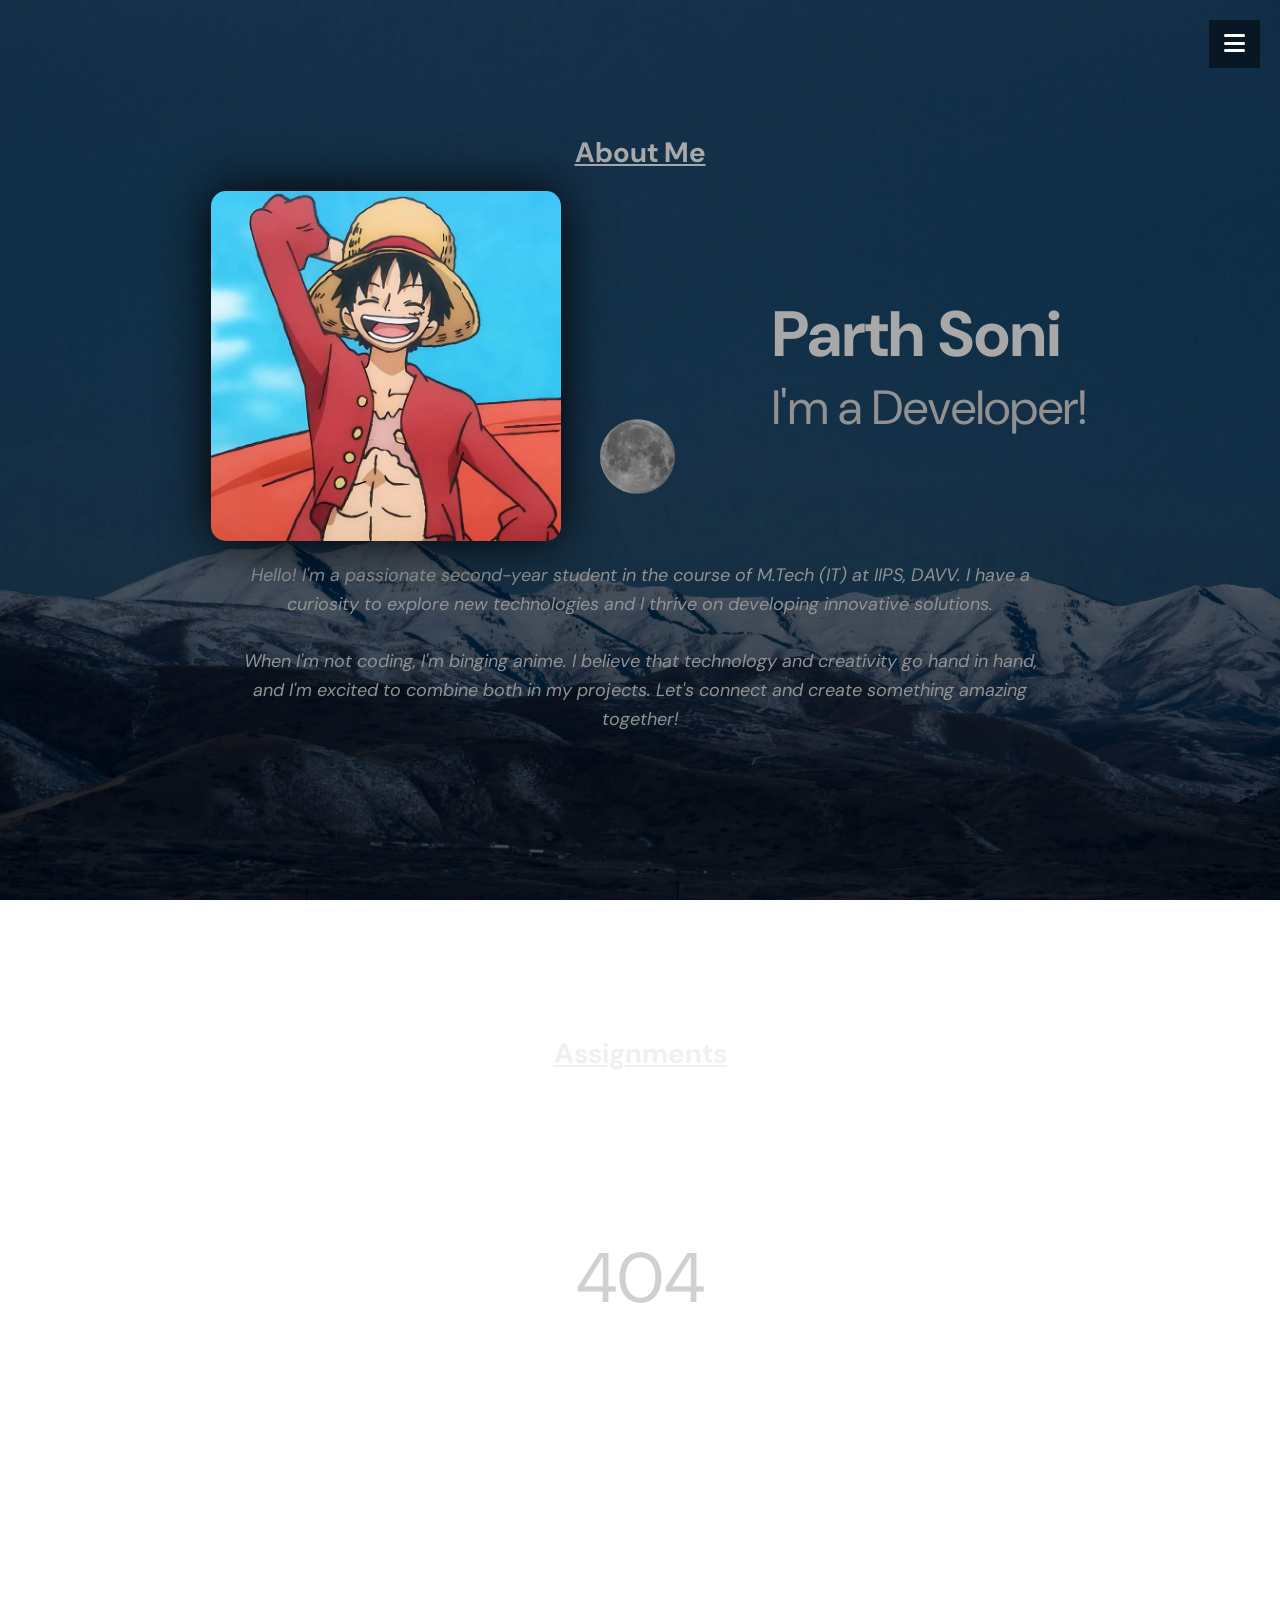
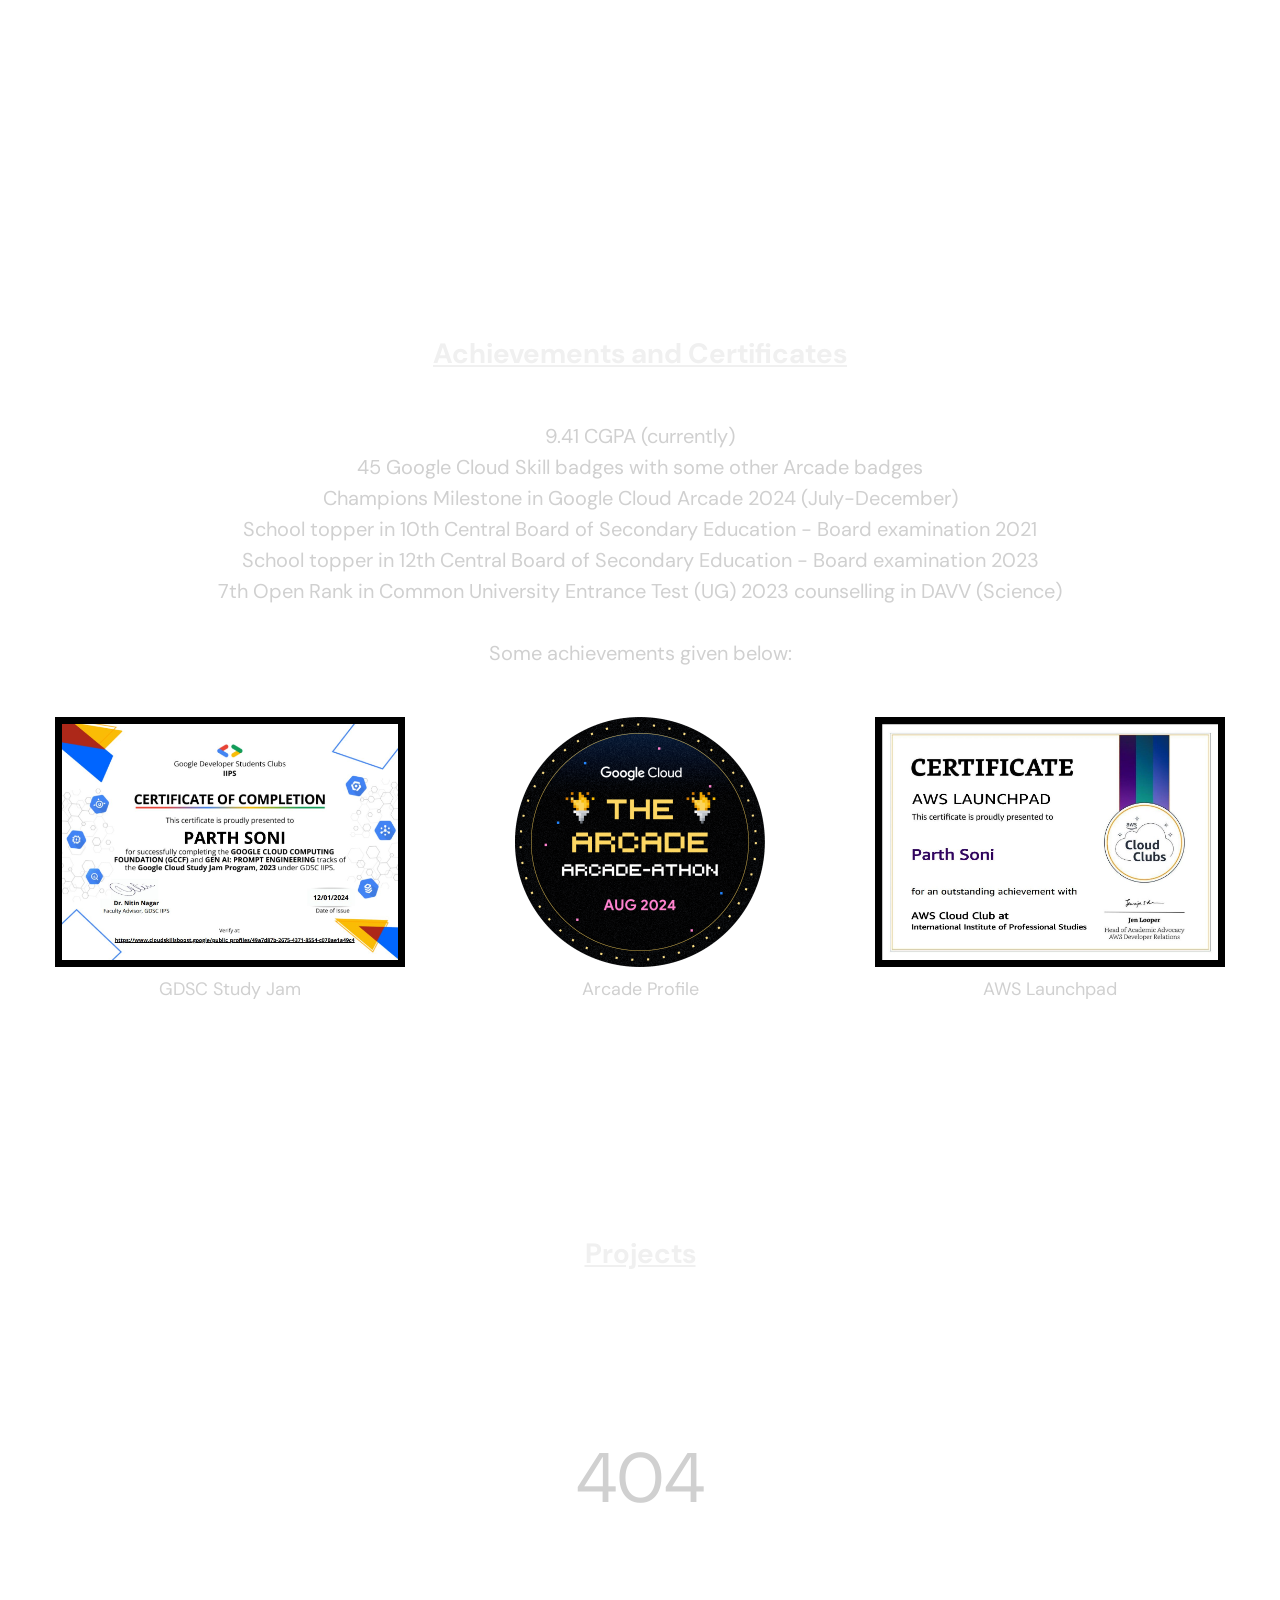
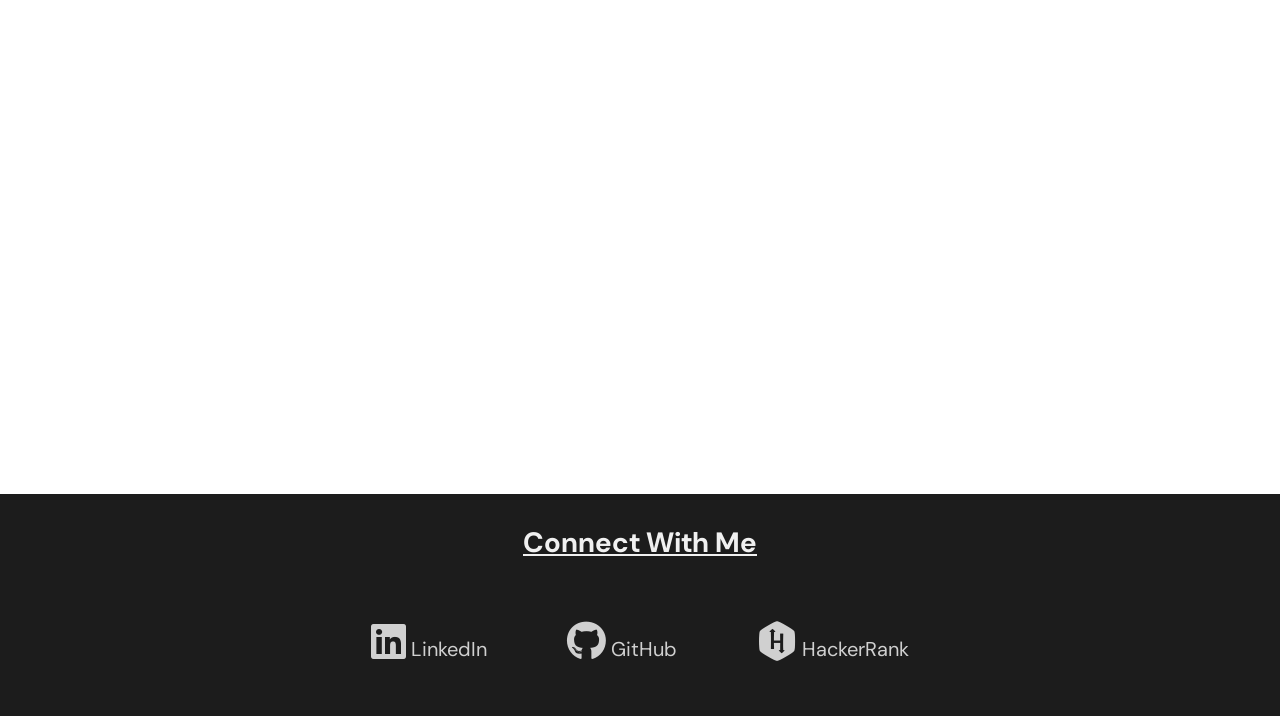
==== index.html @ fe360f9e "Update and rename portdemo.html to index.html" ====
<!DOCTYPE html>
<html lang="en">

<head>
    <meta charset="UTF-8">
    <meta name="viewport" content="width=device-width, initial-scale=1.0">
    <title>Parth Soni</title>
    <link rel="stylesheet" href="styles.css">
    <link rel="icon" href="strawhat.png" type="image/png">
    <link rel="stylesheet" href="https://cdnjs.cloudflare.com/ajax/libs/font-awesome/6.0.0-beta3/css/all.min.css">
    <link
        href="https://fonts.googleapis.com/css2?family=DM+Sans:wght@400;700&family=Montserrat:wght@400;700&display=swap"
        rel="stylesheet">
</head>

<body>

    <!-- Toggle Button -->
    <button id="toggle-button" class="toggle-button">
        <i class="fas fa-bars"></i>
    </button>

    <!-- Navigation Menu -->
    <nav id="navbar">
        <div class="navbar-brand">Parth Soni</div>
        <div class="navbar-links">
            <a href="#home"><i class="fas fa-home"></i> Home</a>
            <a href="#assignments"><i class="fas fa-tasks"></i> Assignments</a>
            <a href="#achievements"><i class="fas fa-trophy"></i> Achievements</a>
            <a href="#projects"><i class="fas fa-folder-open"></i> Projects</a>
            <a href="#contact"><i class="fas fa-envelope"></i> Contact</a>
        </div>
    </nav>

    <!-- Home Section -->
    <section id="home" class="home-section">
        <h2 class="section-heading">About Me</h2> <!-- About Me heading -->
        <div class="container">
            <div class="profile-photo">
                <img src="profile_photo.jpg" alt="Profile Photo" />
            </div>
            <div class="text-content">
                <h1 class="name">Parth Soni</h1>
                <p class="title">I'm a Developer!</p>
            </div>
        </div>
        <p class="about-me">
            Hello! I'm a passionate second-year student in the course of M.Tech (IT) at IIPS, DAVV. I have a curiosity
            to explore new technologies and I thrive on developing innovative solutions.
            <br><br>
            When I'm not coding, I'm binging anime. I believe that technology and creativity go hand in hand, and I'm
            excited to combine both in my projects. Let's connect and create something amazing together!
        </p>

    </section>

    <!-- Assignments Section -->
    <section id="assignments" class="assignments-section">
        <br>
        <h2 class="section-heading">Assignments</h2>
        <div class="content">
            <!-- Assignments content goes here -->
            <p class="mt">404</p>
        </div>
    </section>

    <!-- Achievements Section -->
    <section id="achievements" class="achievements-section">
        <br>
        <h2 class="section-heading">Achievements and Certificates</h2>

        <!-- List of Achievements -->
        <ul class="achievements-list">
            <br>
            <li>9.41 CGPA (currently)</li>
            <li>45 Google Cloud Skill badges with some other Arcade badges</li>
            <li>Champions Milestone in Google Cloud Arcade 2024 (July-December)</li>
            <li>School topper in 10th Central Board of Secondary Education - Board examination 2021</li>
            <li>School topper in 12th Central Board of Secondary Education - Board examination 2023</li>
            <li>7th Open Rank in Common University Entrance Test (UG) 2023 counselling in DAVV (Science)</li>
            <br>
            <li>Some achievements given below:</li>
        </ul>
        <br>

        <div class="ach-images">
            <div class="image-container">
                <a href="certificate_image_1.jpg" target="_blank">
                    <img src="certificate_image_1.jpg" class="certimage" alt="GDSC Study Jam" />
                </a>
                <p><a href="certificate_image_1.jpg" target="_blank">GDSC Study Jam</a></p>
            </div>

            <div class="image-container">
                <a href="https://www.cloudskillsboost.google/public_profiles/d66f8bd8-e0da-448d-9168-b3c81d70a5bd" target="_blank">
                    <img src="certificate_image_2.jpg" class="arcimage" alt="Arcade Profile" />
                </a>
                <p><a href="https://www.cloudskillsboost.google/public_profiles/d66f8bd8-e0da-448d-9168-b3c81d70a5bd" target="_blank">Arcade Profile</a></p>
            </div>

            <div class="image-container">
                <a href="certificate_image_3.jpg" target="_blank">
                    <img src="certificate_image_3.jpg" class="certimage" alt="AWS Launchpad" />
                </a>
                <p><a href="certificate_image_3.jpg" target="_blank">AWS Launchpad</a></p>
            </div>
        </div>
    </section>

    <!-- Projects Section -->
    <section id="projects" class="projects-section">
        <br>
        <h2 class="section-heading">Projects</h2>
        <div class="content">
            <!-- Projects content goes here -->
            <p class="mt">404</p>
        </div>
    </section>

    <!-- Contact Section -->
    <section id="contact" class="contact-section">
        <h2 class="section-heading">Connect With Me</h2>
        
        <div class="contact-links">
            <div class="contact-item">
                <a href="https://www.linkedin.com/in/parth-soni-1a85b128b/" target="_blank">
                    <i class="fab fa-linkedin"></i> <!-- LinkedIn Icon -->
                    <span>LinkedIn</span>
                </a>
            </div>
            <div class="contact-item">
                <a href="https://github.com/parthsoni05" target="_blank">
                    <i class="fab fa-github"></i> <!-- GitHub Icon -->
                    <span>GitHub</span>
                </a>
            </div>
            <div class="contact-item">
                <a href="https://www.hackerrank.com/parthsoni05" target="_blank">
                    <i class="fab fa-hackerrank"></i> <!-- HackerRank Icon -->
                    <span>HackerRank</span>
                </a>
            </div>
        </div>
    </section>

    <script src="script.js"></script>
</body>

</html>
---- styles.css ----
/* Basic Reset */
* {
    margin: 0;
    padding: 0;
    box-sizing: border-box;
    scroll-behavior: smooth; /* Enables smooth scrolling */
}

body {
    font-family: 'DM Sans', sans-serif; /* Use DM Sans for body text */
    background: url('background_image.jpg') no-repeat center center fixed;
    background-size: cover;
}

body::after {
    content: "";
    position: fixed;
    top: 0;
    left: 0;
    width: 100vw;
    height: 100vh;
    background: rgba(0, 0, 0, 0.3);
}

/* Scrollbar Styling */
::-webkit-scrollbar {
    width: 8px; /* Adjust the width of the scrollbar */
    height: 8px; /* Adjust the height for horizontal scrollbar */
}

::-webkit-scrollbar-track {
    background: #1c3869; /* No background for the track */
}

::-webkit-scrollbar-thumb {
    background: #acd3ff; /* Light grey color for the thumb */
    border-radius: 50px; /* Rounded corners to make it a dot */
    width: 8px; /* Initial width for the thumb */
    transition: width 0.3s ease; /* Smooth transition on hover */
}

::-webkit-scrollbar-thumb:hover {
    width: 16px; /* Elongates the thumb on hover */
    background: #649fe3; /* Darker grey on hover */
}

nav {
    position: sticky;
    top: 0;
    width: 100%;
    background: rgba(0, 0, 0, 0.5); /* More translucent */
    padding: 20px; /* Increased height */
    display: flex; /* Use flexbox for layout */
    justify-content: space-between; /* Space between items */
    align-items: center; /* Center items vertically */
    z-index: 10;
    transition: opacity 0.5s ease, visibility 0.5s ease; /* Transition for opacity and visibility */
    opacity: 0; /* Start hidden */
    visibility: hidden; /* Start hidden */
    padding-right: 60px; /* Add padding to the right to prevent overlap */
}

.navbar-brand {
    font-family: 'Montserrat', sans-serif; /* Use Montserrat for brand */
    font-size: 22px; /* Larger font size for "Parth Soni" */
    color: white; /* Ensure the text color is white */
    margin-right: auto; /* Pushes the brand towards the center */
    padding-left: 20px; /* Add some padding to the left */
}

.navbar-links {
    display: flex; /* Use flexbox for links */
}

nav a {
    margin: 0 15px;
    padding: 15px 20px; /* Adjusted for increased height */
    text-decoration: none;
    color: white;
    font-size: 18px; /* Same font size as before */
    font-weight: bold;
    position: relative;
    display: flex; /* Use flexbox for icon and text */
    align-items: center; /* Center items vertically */
}

nav a i {
    margin-right: 8px; /* Space between icon and text */
}

nav a::after {
    content: "";
    position: absolute;
    left: 50%;
    bottom: -3px;
    width: 0%;
    height: 2px;
    background: #acd3ff; /* Light blue underline */
    transition: width 0.3s ease, left 0.3s ease;
}

nav a:hover::after,
nav a.active::after {
    width: 100%;
    left: 0;
}

/* Show class for navbar */
.show {
    opacity: 1; /* Fully visible */
    visibility: visible; /* Make it visible */
}

/* Toggle Button Styles */
.toggle-button {
    background-color: rgba(0, 0, 0, 0.5);
    color: white;
    border: none;
    padding: 10px 15px;
    cursor: pointer;
    position: fixed;
    top: 20px;
    right: 20px; /* Position the button on the right */
    z-index: 20;
    font-size: 24px; /* Adjust size as needed */
}

/* Home Section Styles */
.home-section {
    display: flex;
    flex-direction: column; /* Stack children vertically */
    align-items: center; /* Center items horizontally */
    height: 100vh; /* Full screen height */
    padding: 20px;
    position: relative; /* Set position to relative for absolute positioning of child elements */
    opacity: 0; /* Start hidden */
    visibility: hidden; /* Start hidden */
    transition: opacity 1s ease, visibility 1s ease; /* Transition for opacity and visibility */
}

.home-section.show {
    opacity: 1; /* Fully visible */
    visibility: visible; /* Make it visible */
}

.container {
    display: flex;
    align-items: center;
    justify-content: center; /* Center items horizontally */
    width: 100%;
}

.profile-photo {
    flex: 3; /* Take up 1 part of the space */
    display: flex;
    justify-content: center;
    align-items: center;
    z-index: 1;
    transition: transform 0.3s ease;
}

.profile-photo:hover{
    transform: scale(1.05);
}

.profile-photo img {
    width: 350px; /* Set the width of the image */
    height: 350px; /* Set the height of the image */
    border-radius: 15px; /* Make it a rounded square */
    border: px solid ; /* White border */
    box-shadow: 0px 0px 50px rgba(1, 1, 1, 1); /* Shadow effect */
}

.text-content {
    flex: 2; /* Take up 2 parts of the space */
    text-align: left; /* Align text to the left */
    padding-left: 20px; /* Add some padding */
}

.name {
    font-size: 64px; /* Large font size for name */
    font-weight: bold; /* Bold font */
    color: #f0f0f0; /* Light color for better contrast */
    opacity: 0; /* Start hidden */
    transition: opacity 1s ease; /* Transition for opacity */
}

.title {
    font-size: 48px; /* Smaller font size for title */
    color: #d0d0d0; /* Slightly darker color for better contrast */
    transition: opacity 1s ease; /* Transition for opacity */
}

/* Section Headings */
.section-heading {
    font-size: 30px; /* Font size for section headings */
    color: #f0f0f0; /* Light color for better contrast */
    text-align: center; /* Center text */
    text-decoration: underline; /* Underline the text */
    margin: 20px 0; /* Space above and below the heading */
}

/* About Me Text */
.about-me {
    font-size: 18px; /* Font size for the about me text */
    color: #d0d0d0; /* Slightly darker color for better contrast */
    text-align: center; /* Center text */
    margin-top: 20px; /* Space above the paragraph */
    font-style: italic; /* Italicize the text */
    line-height: 1.6; /* Increase line height for better readability */
    max-width: 800px; /* Limit the width for better readability */
    margin-left: auto; /* Center the paragraph */
    margin-right: auto; /* Center the paragraph */
    transition: opacity 1s ease; /* Transition for opacity */
}

/* Show class for about me text */
.about-me.show {
    opacity: 1; /* Fully visib0le */
}

.mt {
    font-size: 70px;
    color: #d0d0d0;
    flex: 2; /* Take up 2 parts of the space */
    text-align: center; /* Align text to the left */
    padding-block: 11%;
    transition: opacity 1s ease;
}

.normal-text {
    font-size: 22px; /* Font size for the about me text */
    color: #d0d0d0; /* Slightly darker color for better contrast */
    text-align: center; /* Center text */
    margin-top: 20px; /* Space above the paragraph */
    line-height: 1.6; /* Increase line height for better readability */
    max-width: 800px; /* Limit the width for better readability */
    margin-left: auto; /* Center the paragraph */
    margin-right: auto; /* Center the paragraph */
    transition: opacity 1s ease; /* Transition for opacity */
}

/* Assignments Section Styles */
.assignments-section {
    height: 100vh; /* Full screen height */
}

/* Achievements Section Styles */
.achievements-section {
    height: 100vh; /* Full screen height */
}

.achievements-list {
    list-style-type: circle; /* Circle list styling */
    padding: 0; /* Remove padding */
    margin: 10px 0; /* Reduce space above and below the list */
    color: #d0d0d0; /* Text color */
    font-size: 20px; /* Font size for the list items */
    text-align: center; /* Center text */
}

.achievements-list li {
    margin: 5px 0; /* Reduce space between list items */
}

.ach-images {
    display: flex; /* Use flexbox for layout */
    justify-content: space-around; /* Distribute space evenly between items */
    align-items: center; /* Center items vertically */
    height: auto; /* Allow height to adjust based on content */
    margin-top: 10px; /* Reduce space above the images */
}

.image-container {
    position: relative;
    z-index: 1;
    text-align: center; /* Center text below images */
    margin: 10px; /* Space around each image container */
}

.image-container p {
    margin: 5px 0; /* Space above and below the text */
    color: #d0d0d0; /* Text color */
    font-size: 18px; /* Font size for the hyperlink text */
}

.image-container a {
    text-decoration: none; /* Remove underline from links */
    color: #d0d0d0; /* Text color */
}

.image-container a:hover {
    text-decoration: underline; /* Underline on hover */
}

.certimage {
    width: 350px; /* Set the width of the image */
    height: 250px; /* Set the height of the image */
    border: 7px solid black; /* Black border */
    transition: transform 0.3s ease;
}

.arcimage {
    width: 250px; /* Set the width of the image */
    height: 250px; /* Set the height of the image */
    transition: transform 0.3s ease;
}

.certimage:hover, .arcimage:hover {
    transform: scale(1.05); /* Scale the image to 110% on hover */
}


/* Projects Section Styles */
.projects-section {
    height: 100vh; /* Full screen height */
}

/* Contact Section Styles */
.contact-section {
    padding: 10px; /* Add padding */
    background-color: #1c1c1c; /* Optional: background color for the section */
    color: #d0d0d0; /* Default text color */
}

.section-heading {
    font-size: 28px; /* Font size for the section heading */
    text-align: center; /* Center the heading */
    margin-bottom: 20px; /* Space below the heading */
}

.contact-links {
    display: flex; /* Use flexbox for layout */
    justify-content: center; /* Center items horizontally */
    align-items: center; /* Center items vertically */
    flex-wrap: wrap; /* Allow items to wrap to the next line */
}

.contact-item {
    margin: 40px; /* Space around each item */
    text-align: center; /* Center text */
    z-index: 1;
    justify-content: space-around; /* Distribute space evenly between items */
    align-items: center; /* Center items vertically */
}

.contact-item a {
    text-decoration: none; /* Remove underline from links */
    color: #d0d0d0; /* Text color */
    font-size: 20px; /* Font size for the text */
}

.contact-item i {
    font-size: 40px; /* Size of the icons */
    margin-bottom: 5px; /* Space between icon and text */
    transition: transform 0.3s ease;
}

.contact-item i:hover{
    transform: scale(1.05); /* Scale the image to 110% on hover */
}

.contact-item a:hover {
    color: #acd3ff; /* Change color on hover */

}
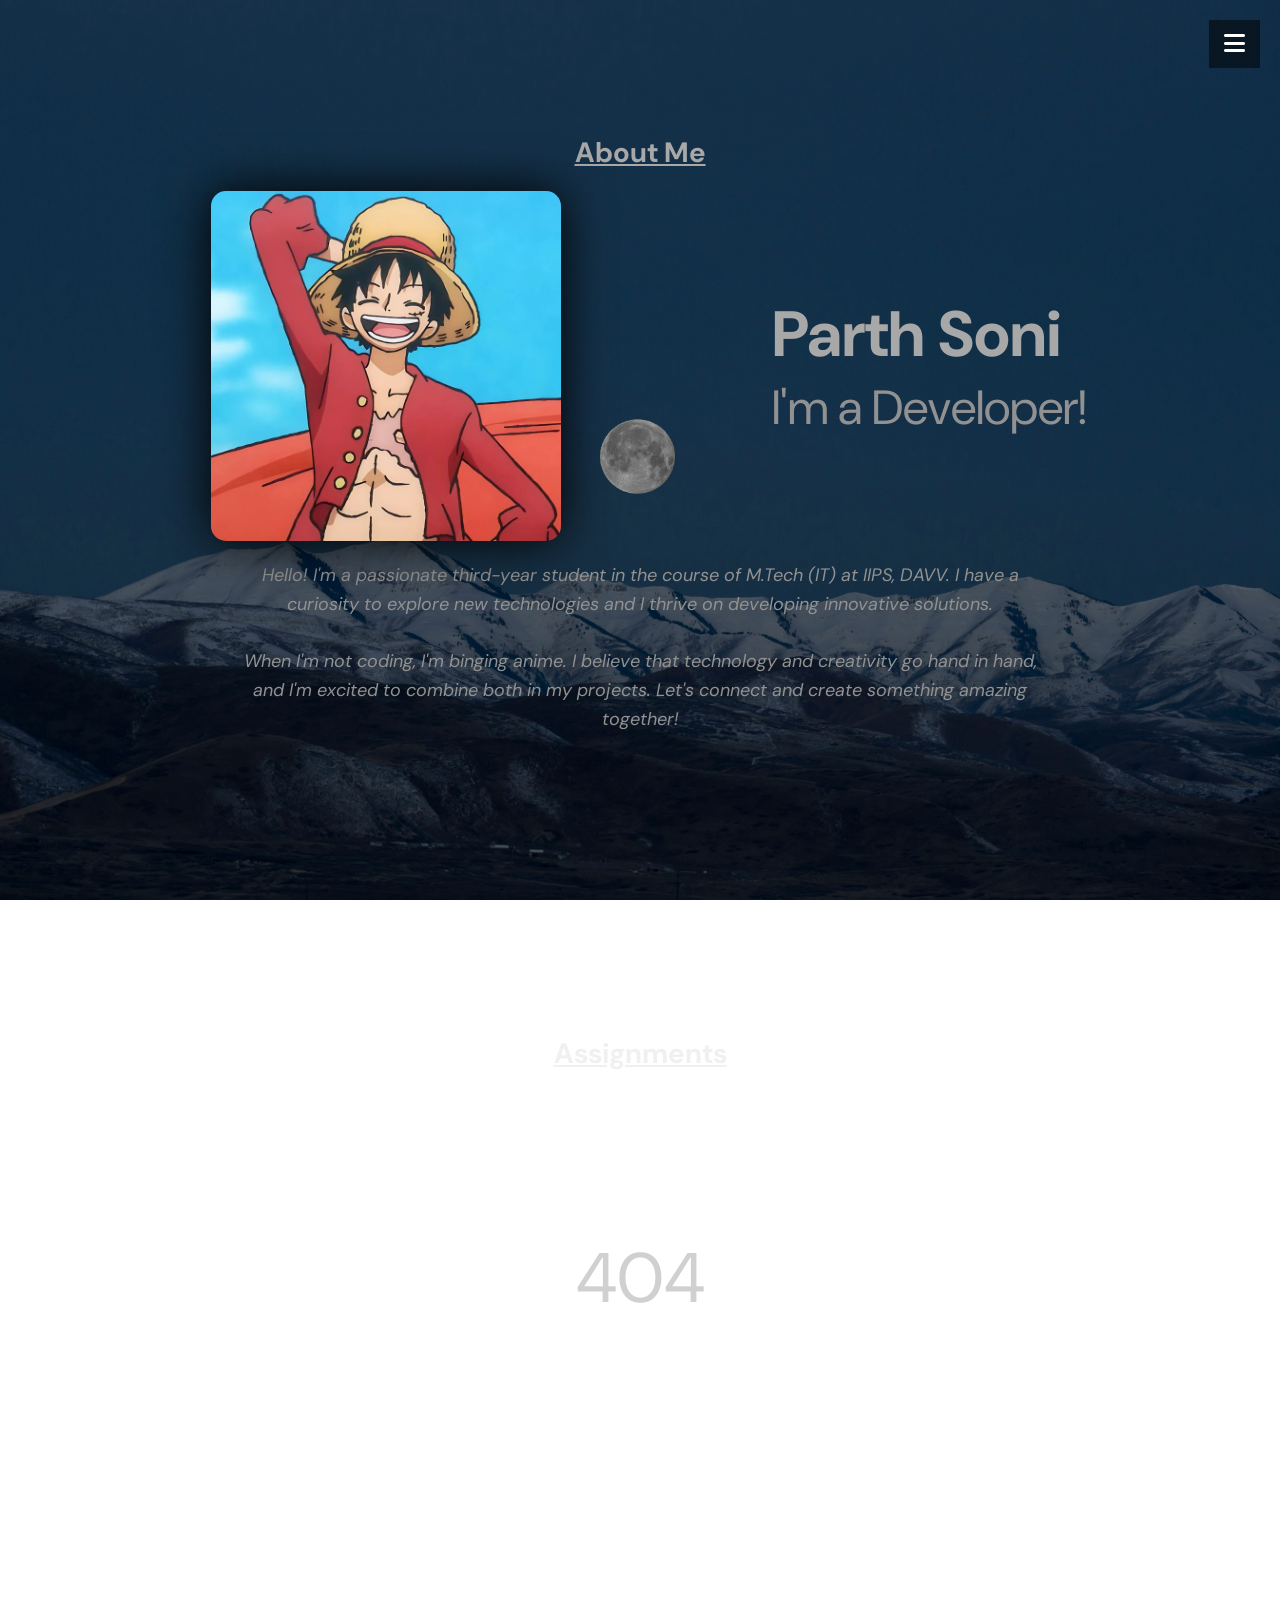
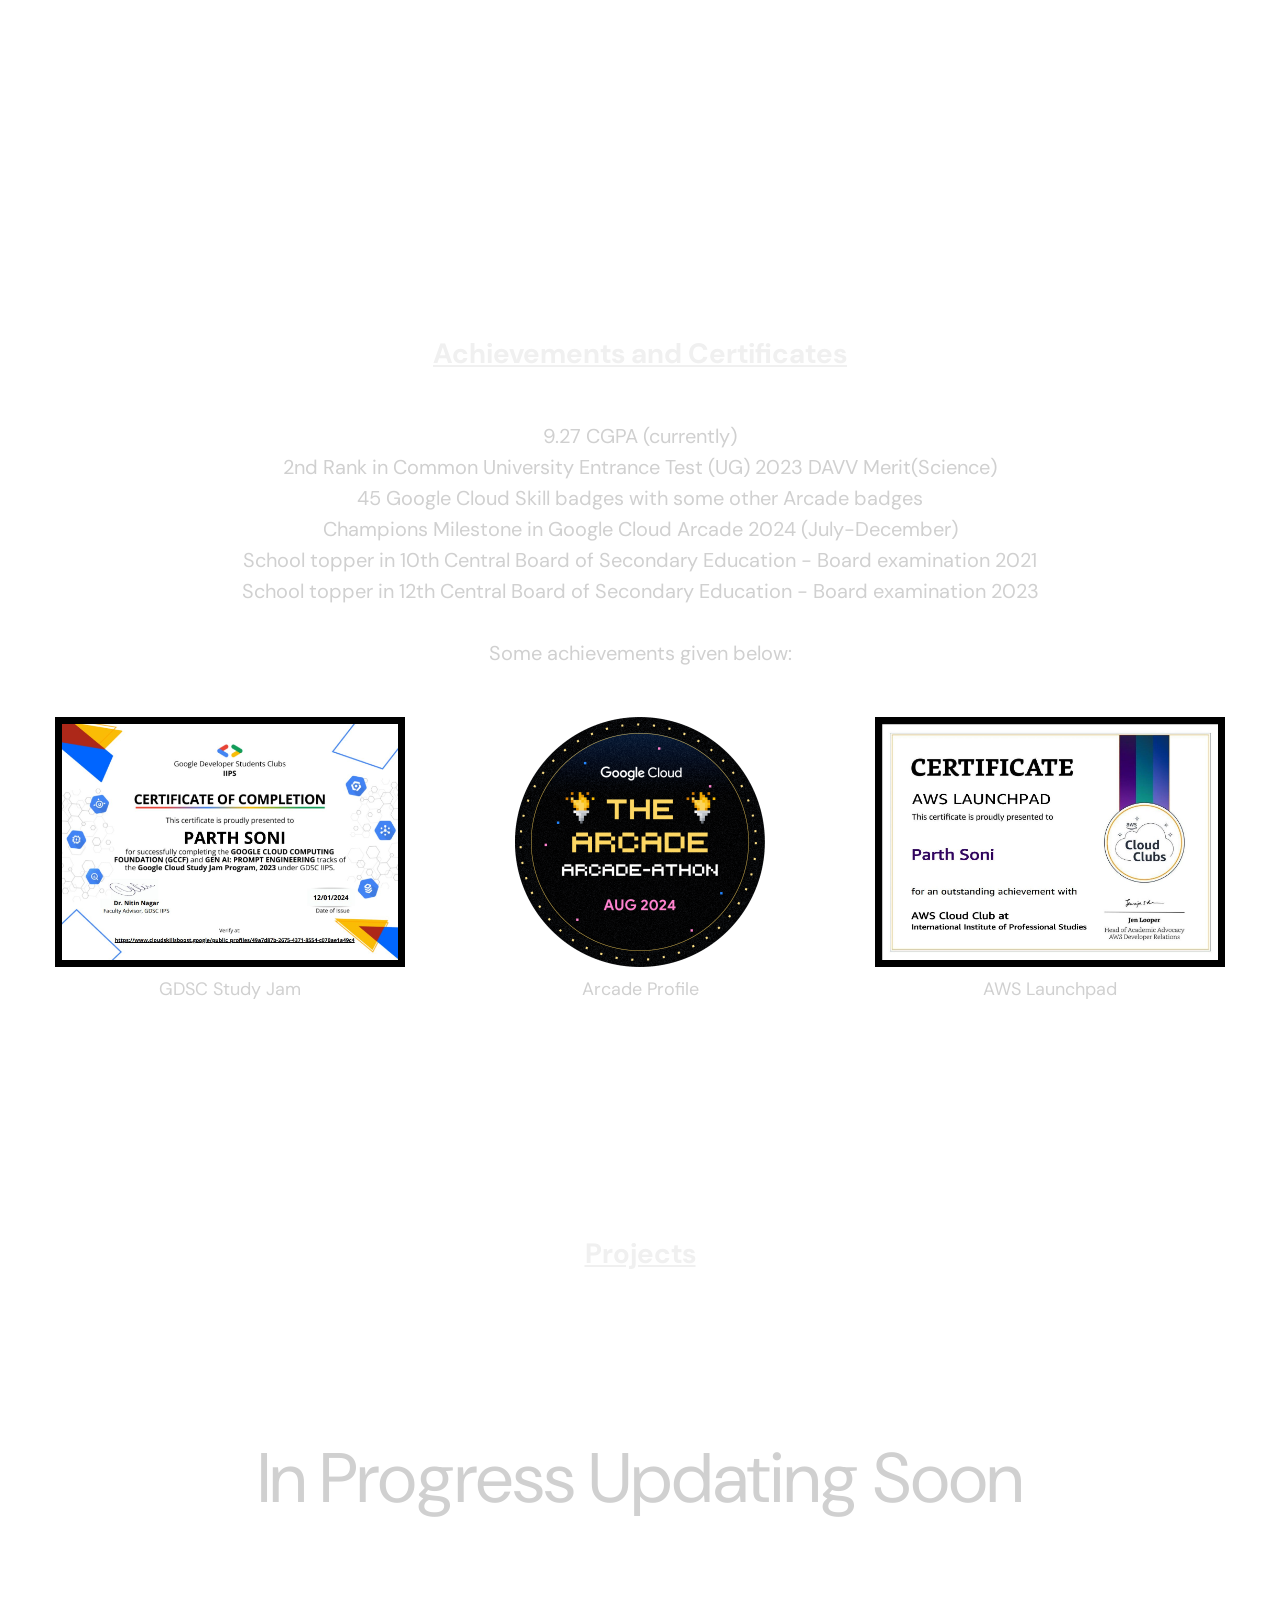
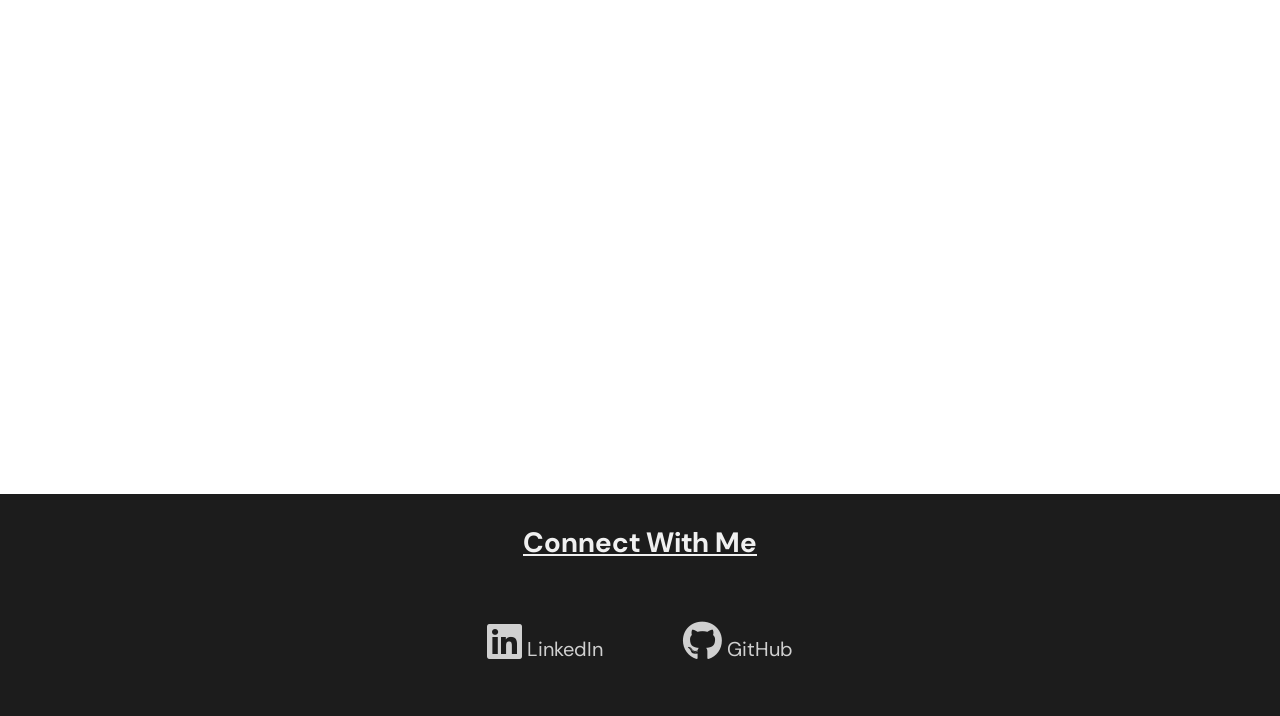
==== commit 58b5ad45: "Update index.html" ====
--- a/index.html
+++ b/index.html
@@ -45,7 +45,7 @@
             </div>
         </div>
         <p class="about-me">
-            Hello! I'm a passionate second-year student in the course of M.Tech (IT) at IIPS, DAVV. I have a curiosity
+            Hello! I'm a passionate third-year student in the course of M.Tech (IT) at IIPS, DAVV. I have a curiosity
             to explore new technologies and I thrive on developing innovative solutions.
             <br><br>
             When I'm not coding, I'm binging anime. I believe that technology and creativity go hand in hand, and I'm
@@ -72,12 +72,13 @@
         <!-- List of Achievements -->
         <ul class="achievements-list">
             <br>
-            <li>9.41 CGPA (currently)</li>
+            <li>9.27 CGPA (currently)</li>
+            <li>2nd Rank in Common University Entrance Test (UG) 2023 DAVV Merit(Science)</li>
             <li>45 Google Cloud Skill badges with some other Arcade badges</li>
             <li>Champions Milestone in Google Cloud Arcade 2024 (July-December)</li>
             <li>School topper in 10th Central Board of Secondary Education - Board examination 2021</li>
             <li>School topper in 12th Central Board of Secondary Education - Board examination 2023</li>
-            <li>7th Open Rank in Common University Entrance Test (UG) 2023 counselling in DAVV (Science)</li>
+            
             <br>
             <li>Some achievements given below:</li>
         </ul>
@@ -113,7 +114,7 @@
         <h2 class="section-heading">Projects</h2>
         <div class="content">
             <!-- Projects content goes here -->
-            <p class="mt">404</p>
+            <p class="mt">In Progress Updating Soon</p>
         </div>
     </section>
 
@@ -134,12 +135,6 @@
                     <span>GitHub</span>
                 </a>
             </div>
-            <div class="contact-item">
-                <a href="https://www.hackerrank.com/parthsoni05" target="_blank">
-                    <i class="fab fa-hackerrank"></i> <!-- HackerRank Icon -->
-                    <span>HackerRank</span>
-                </a>
-            </div>
         </div>
     </section>
 
